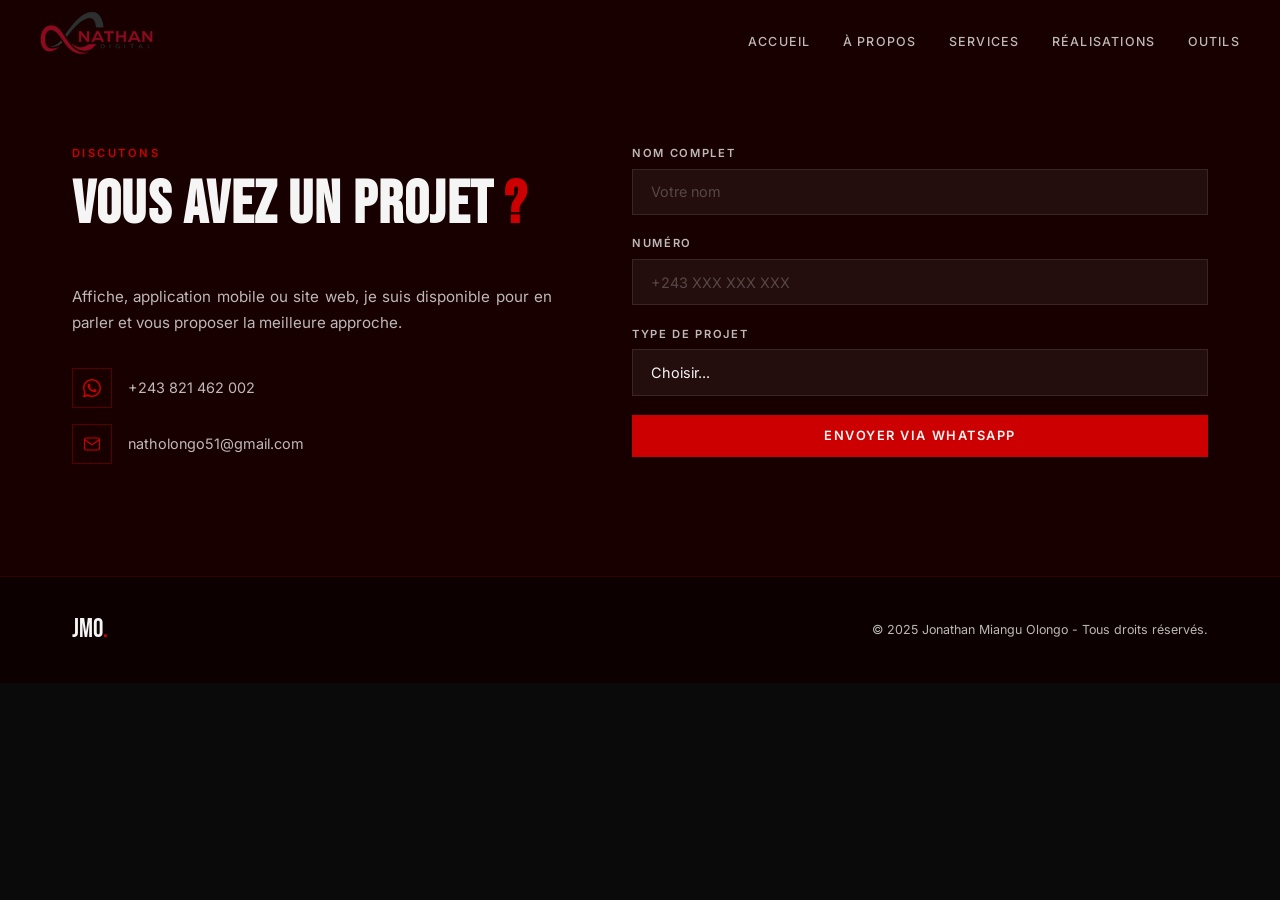
==== contact.html @ 7a6d4a85 "mise à jour" ====
<!DOCTYPE html>
<html lang="fr">
<head>
  <meta charset="UTF-8" />
  <meta name="viewport" content="width=device-width, initial-scale=1.0" />
  <title>Contact - Jonathan Miangu Olongo</title>
  <meta name="description" content="Contactez Jonathan Miangu Olongo pour vos projets de design graphique, applications mobiles ou sites web." />
  <meta name="theme-color" content="#0A0A0A" />
  <!-- Favicon -->
  <link rel="icon" type="image/png" href="assets/img/favicon.svg" />
  <link rel="apple-touch-icon" href="assets/img/favicon.svg" />
  <!-- Open Graph / Social preview -->
  <meta property="og:type" content="website" />
  <meta property="og:url" content="https://nathan-olongo-portfolio.vercel.app/contact.html" />
  <meta property="og:title" content="Contact - Jonathan Miangu Olongo" />
  <meta property="og:description" content="Discutons de votre projet : affiche, application mobile ou site web." />
  <meta property="og:image" content="https://nathan-olongo-portfolio.vercel.app/assets/img/moi.png" />
  <meta property="og:locale" content="fr_FR" />
  <meta name="twitter:card" content="summary_large_image" />
  <meta name="twitter:title" content="Contact - Jonathan Miangu Olongo" />
  <meta name="twitter:description" content="Discutons de votre projet." />
  <meta name="twitter:image" content="https://nathan-olongo-portfolio.vercel.app/assets/img/moi.png" />
  <link rel="preconnect" href="https://fonts.googleapis.com" />
  <link rel="preconnect" href="https://fonts.gstatic.com" crossorigin />
  <link href="https://fonts.googleapis.com/css2?family=Bebas+Neue&family=Inter:wght@300;400;500;600;700&display=swap" rel="stylesheet" />
  <link rel="stylesheet" href="assets/css/style.css" />
</head>
<body>

  <!-- NAV -->
  <nav class="nav" id="nav">
    <div class="nav-logo">
      <a href="index.html"><img src="assets/img/mon_logo.png" alt="Logo Jonathan Miangu Olongo"></a>
    </div>
    <ul class="nav-links">
      <li><a href="index.html">Accueil</a></li>
      <li><a href="index.html#about">À propos</a></li>
      <li><a href="index.html#services">Services</a></li>
      <li><a href="index.html#works">Réalisations</a></li>
      <li><a href="index.html#tools">Outils</a></li>
      </ul>
    <button class="nav-toggle" id="navToggle" aria-label="Menu">
      <span></span><span></span><span></span>
    </button>
  </nav>

  <div class="mobile-menu" id="mobileMenu">
    <ul>
      <li><a href="index.html">Accueil</a></li>
      <li><a href="index.html#about" class="mobile-link">À propos</a></li>
      <li><a href="index.html#services" class="mobile-link">Services</a></li>
      <li><a href="index.html#works" class="mobile-link">Réalisations</a></li>
      <li><a href="index.html#tools" class="mobile-link">Outils</a></li>
      </ul>
  </div>

  <!-- CONTACT -->
  <section class="section contact" id="contact" style="padding-top: calc(var(--nav-h) + 4rem);">
    <div class="container">
      <div class="contact-wrap">
        <div class="contact-left">
          <p class="section-eyebrow">Discutons</p>
          <h2 class="section-title">Vous avez un projet<span class="accent"> ?</span></h2>
          <p class="contact-desc">Affiche, application mobile ou site web, je suis disponible pour en parler et vous proposer la meilleure approche.</p>
          <div class="contact-info-list">
            <a href="https://wa.me/243821462002" target="_blank" rel="noopener" class="contact-info-item">
              <div class="ci-icon">
                <svg viewBox="0 0 24 24" fill="currentColor"><path d="M17.472 14.382c-.297-.149-1.758-.867-2.03-.967-.273-.099-.471-.148-.67.15-.197.297-.767.966-.94 1.164-.173.199-.347.223-.644.075-.297-.15-1.255-.463-2.39-1.475-.883-.788-1.48-1.761-1.653-2.059-.173-.297-.018-.458.13-.606.134-.133.298-.347.446-.52.149-.174.198-.298.298-.497.099-.198.05-.371-.025-.52-.075-.149-.669-1.612-.916-2.207-.242-.579-.487-.5-.669-.51-.173-.008-.371-.01-.57-.01-.198 0-.52.074-.792.372-.272.297-1.04 1.016-1.04 2.479 0 1.462 1.065 2.875 1.213 3.074.149.198 2.096 3.2 5.077 4.487.709.306 1.262.489 1.694.625.712.227 1.36.195 1.871.118.571-.085 1.758-.719 2.006-1.413.248-.694.248-1.289.173-1.413-.074-.124-.272-.198-.57-.347z"/><path d="M12 0C5.373 0 0 5.373 0 12c0 2.127.558 4.126 1.533 5.858L.054 23.77a.5.5 0 00.617.617l5.898-1.476A11.95 11.95 0 0012 24c6.627 0 12-5.373 12-12S18.627 0 12 0zm0 22c-1.907 0-3.693-.513-5.228-1.406l-.375-.22-3.881.97.985-3.793-.236-.386A9.96 9.96 0 012 12C2 6.477 6.477 2 12 2s10 4.477 10 10-4.477 10-10 10z"/></svg>
              </div>
              <span>+243 821 462 002</span>
            </a>
            <a href="mailto:natholongo51@gmail.com" class="contact-info-item">
              <div class="ci-icon">
                <svg viewBox="0 0 24 24" fill="none" stroke="currentColor" stroke-width="1.5"><path d="M4 4h16c1.1 0 2 .9 2 2v12c0 1.1-.9 2-2 2H4c-1.1 0-2-.9-2-2V6c0-1.1.9-2 2-2z"/><polyline points="22,6 12,13 2,6"/></svg>
              </div>
              <span>natholongo51@gmail.com</span>
            </a>
          </div>
        </div>
        <div class="contact-right">
          <form class="contact-form" id="contactForm" novalidate>
            <!-- Honeypot anti-spam -->
            <div class="hp-field" aria-hidden="true">
              <label for="website">Ne pas remplir</label>
              <input type="text" id="website" name="website" tabindex="-1" autocomplete="off" />
            </div>
            <div class="form-group">
              <label for="name">Nom complet</label>
              <input type="text" id="name" name="name" placeholder="Votre nom" required minlength="2" autocomplete="name" />
            </div>
            <div class="form-group">
              <label for="c-tel">Numéro</label>
              <input type="tel" id="c-tel" name="tel" placeholder="+243 XXX XXX XXX" required pattern="^\+?[0-9\s\-]{8,15}$" autocomplete="tel" />
            </div>
            <div class="form-group">
              <label for="projectType">Type de projet</label>
              <select id="projectType" name="projectType" required>
                <option value="">Choisir...</option>
                <option value="Affiche / Design graphique">Affiche / Design graphique</option>
                <option value="Identité visuelle">Identité visuelle</option>
                <option value="application-web">Application web</option>
                <option value="Application mobile">Application mobile</option>
                <option value="Site web">Site web</option>
                <option value="ecommerce">Boutique en ligne</option>
                <option value="portfolio">Portfolio</option>
                <option value="Autre">Autre</option>
              </select>
            </div>
            <button type="submit" class="btn btn-primary full">Envoyer via WhatsApp</button>
          </form>
        </div>
      </div>
    </div>
  </section>

  <!-- FOOTER -->
  <footer class="footer">
    <div class="container">
      <div class="footer-inner">
        <span class="footer-logo">JMO<span class="dot">.</span></span>
        <p>© 2025 Jonathan Miangu Olongo - Tous droits réservés.</p>
      </div>
    </div>
  </footer>

  <script src="assets/js/main.js"></script>
</body>
</html>
---- assets/css/style.css ----
/* ============================================
   RESET & VARIABLES
============================================ */
*, *::before, *::after { margin: 0; padding: 0; box-sizing: border-box; }

:root {
  --black:       #0A0A0A;
  --black2:      #111111;
  --black-red:   #180000;
  --red:         #CC0000;
  --red-bright:  #FF2222;
  --red-dark:    #550000;
  --white:       #F5F5F5;
  --white-dim:   rgba(245,245,245,0.75);
  --white-faint: rgba(245,245,245,0.08);
  --font-d: 'Bebas Neue', sans-serif;
  --font-b: 'Inter', sans-serif;
  --nav-h: 80px;
  --ease: cubic-bezier(0.25, 0.46, 0.45, 0.94);
}

html { scroll-behavior: smooth; overflow-x: hidden; }

body {
  background: var(--black);
  color: var(--white);
  font-family: var(--font-b);
  font-size: 16px;
  line-height: 1.65;
  cursor: auto;
  overflow-x: hidden;
}

p { text-align: justify; }
a { color: inherit; text-decoration: none; }

/* Cursor custom removed */

/* ============================================
   UTILITIES
============================================ */
.container { max-width: 1200px; margin: 0 auto; padding: 0 2rem; }
.accent { color: var(--red); }
.dot    { color: var(--red); }
.center { text-align: center; }
.section { padding: 7rem 0; }

.section-eyebrow {
  display: block;
  font-size: 0.7rem;
  font-weight: 600;
  letter-spacing: 0.22em;
  text-transform: uppercase;
  color: var(--red);
  margin-bottom: 0.8rem;
}

.section-title {
  font-family: var(--font-d);
  font-size: clamp(2.4rem, 5vw, 3.8rem);
  line-height: 1.0;
  letter-spacing: 0.02em;
  margin-bottom: 3rem;
}

/* ============================================
   BUTTONS
============================================ */
.btn {
  display: inline-block;
  padding: 0.85rem 2rem;
  font-family: var(--font-b);
  font-size: 0.8rem;
  font-weight: 600;
  letter-spacing: 0.12em;
  text-transform: uppercase;
  border: none;
  cursor: pointer;
  transition: background 0.2s, border-color 0.2s, color 0.2s;
}
.btn-primary { background: var(--red); color: var(--white); }
.btn-primary:hover { background: var(--red-bright); }
.btn-ghost {
  background: transparent;
  color: var(--white);
  border: 1px solid rgba(245,245,245,0.25);
}
.btn-ghost:hover { border-color: var(--red); color: var(--red); }
.btn.full { width: 100%; text-align: center; }

/* ============================================
   NAV
============================================ */
.nav {
  position: fixed; top: 0; left: 0; right: 0;
  height: var(--nav-h);
  display: flex; align-items: center; justify-content: space-between;
  padding: 0 2.5rem;
  z-index: 9999;
  transition: background .4s, border-color .4s;
}
.nav.scrolled {
  background: rgba(10,10,10,0.96);
  border-bottom: 1px solid rgba(204,0,0,0.25);
  backdrop-filter: blur(10px);
}

/* Logo : image (logo.png à placer dans assets/img/) */
.nav-logo {
  display: flex;
  margin-left: -70px;
  align-items: center;
  justify-content: center;
  width: 250px;
  height: 190px;
}
.nav-logo img {
  width: 100%;
  height: 100%;
  object-fit: contain;
}

.nav-links {
  list-style: none;
  display: flex; gap: 2rem; align-items: center;
}
.nav-links a {
  font-size: 0.78rem;
  font-weight: 500;
  letter-spacing: 0.1em;
  text-transform: uppercase;
  color: var(--white-dim);
  transition: color .2s;
  position: relative;
}
.nav-links a::after {
  content: '';
  position: absolute; bottom: -3px; left: 0;
  width: 0; height: 1px;
  background: var(--red);
}
.nav-links a:hover { color: var(--white); }
.nav-links a:hover::after { width: 100%; }

.nav-cta {
  border: 1px solid var(--red) !important;
  padding: 0.4rem 1rem;
  color: var(--red) !important;
}
.nav-cta:hover { background: var(--red); color: var(--white) !important; }
.nav-cta::after { display: none !important; }

.nav-toggle {
  display: none; flex-direction: column; gap: 5px;
  background: none; border: none; cursor: pointer; padding: 4px;
}
.nav-toggle span {
  display: block; width: 22px; height: 1.5px;
  background: var(--white);
}

/* Mobile menu */
.mobile-menu {
  position: fixed; inset: 0;
  background: #100000;
  z-index: 9998; 
  display: block;
  padding: 6rem 2rem 2rem;
  transform: translateX(100%);
  transition: transform .4s var(--ease);
}
.mobile-menu.open { transform: translateX(0); }
.mobile-menu ul { list-style: none; text-align: center; }
.mobile-menu a {
  font-family: var(--font-d);
  font-size: 2.5rem;
  letter-spacing: 0.05em;
  display: block;
  padding: 0.6rem 0;
  transition: color .2s;
}
.mobile-menu a:hover { color: var(--red); }

/* ============================================
   HERO
============================================ */
.hero {
  min-height: 110vh;
  display: grid;
  grid-template-columns: 1fr 1fr;
  align-items: center;
  padding: var(--nav-h) 2.5rem 0;
  gap: 3rem;
  position: relative;
  overflow: hidden;
}
.hero::before {
  content: '';
  position: absolute; inset: 0;
  background: radial-gradient(ellipse at 70% 50%, rgba(204,0,0,0.08) 0%, transparent 70%);
  pointer-events: none;
}

.hero-left { position: relative; z-index: 1; }

.hero-eyebrow {
  font-size: 0.72rem;
  font-weight: 600;
  letter-spacing: 0.25em;
  text-transform: uppercase;
  color: var(--red);
  margin-bottom: 1.5rem;
}

.hero-name {
  font-family: var(--font-d);
  font-size: clamp(3.5rem, 8vw, 7.5rem);
  line-height: 0.93;
  letter-spacing: 0.01em;
  margin-bottom: 1.8rem;
}
.name-line {
  display: block;
  opacity: 0;
  transform: translateY(30px);
  animation: fadeUp .6s var(--ease) forwards;
}
.name-line:nth-child(1) { animation-delay: .1s; }
.name-line:nth-child(2) { animation-delay: .25s; }
.name-line:nth-child(3) { animation-delay: .4s; }
.name-accent { color: var(--red); }

@keyframes fadeUp {
  to { opacity: 1; transform: translateY(0); }
}

.hero-tagline {
  font-size: 1.05rem;
  color: var(--white-dim);
  line-height: 1.6;
  margin-bottom: 2.5rem;
  opacity: 0;
  animation: fadeUp .6s var(--ease) .6s forwards;
}
.hero-actions {
  display: flex; gap: 1rem; flex-wrap: wrap;
  opacity: 0;
  animation: fadeUp .6s var(--ease) .8s forwards;
}

/* Hero visual — poster stack */
.hero-right {
  display: flex; align-items: center; justify-content: center;
  position: relative; z-index: 1;
  opacity: 0;
  animation: fadeUp .7s var(--ease) .5s forwards;
}
.hero-visual { position: relative; width: 340px; height: 380px; }
.poster-stack { position: relative; width: 100%; height: 100%; }

.poster {
  position: absolute;
  width: 200px; height: 260px;
  border: 1px solid rgba(204,0,0,0.3);
  overflow: hidden;
  box-shadow: 0 8px 24px rgba(0,0,0,0.4);
}
.p1 { top: 0; left: 0; transform: rotate(-6deg); background: linear-gradient(145deg, #200000, #aa0000); z-index: 1; }
.p2 { top: 40px; left: 70px; transform: rotate(2deg); background: linear-gradient(145deg, #0a0a0a, #660000); z-index: 2; }
.p3 { top: 20px; left: 140px; transform: rotate(8deg); background: linear-gradient(145deg, #1a0000, #880000); z-index: 3; }

.poster-inner {
  width: 100%; height: 100%;
  display: flex; flex-direction: column;
  align-items: center; justify-content: center;
  gap: 1rem; padding: 1.2rem;
  position: relative;
}
.poster-label {
  font-family: var(--font-d);
  font-size: 1.2rem;
  letter-spacing: 0.15em;
  color: rgba(245,245,245,0.8);
  position: absolute;
  top: 14px; left: 14px;
}
.poster-shape { border-radius: 2px; }
.s1 { width: 80px; height: 80px; background: rgba(255,255,255,0.12); border-radius: 50%; }
.s2 { width: 100px; height: 12px; background: rgba(204,0,0,0.6); }

.phone-frame {
  width: 80px; height: 130px;
  border: 2px solid rgba(245,245,245,0.4);
  border-radius: 12px;
  padding: 8px; margin-top: 1rem;
}
.phone-screen { height: 100%; display: flex; flex-direction: column; gap: 6px; padding-top: 4px; }
.phone-bar { height: 8px; background: rgba(245,245,245,0.3); border-radius: 2px; }
.phone-bar.short { width: 60%; }
.phone-bar.shorter { width: 40%; }
.phone-dot { width: 20px; height: 20px; background: var(--red); border-radius: 50%; margin-top: 4px; }

.code-lines { display: flex; flex-direction: column; gap: 7px; width: 100%; margin-top: 1.5rem; }
.code-line { height: 6px; background: rgba(245,245,245,0.25); border-radius: 2px; }
.code-line.short { width: 55%; }
.code-line.medium { width: 75%; }

.hero-badge {
  position: absolute; bottom: 0; right: 0;
  width: 80px; height: 80px;
  background: var(--red);
  border-radius: 50%;
  display: flex; flex-direction: column;
  align-items: center; justify-content: center;
}
.badge-num { font-family: var(--font-d); font-size: 2rem; line-height: 1; }
.badge-text { font-size: 0.5rem; letter-spacing: 0.12em; text-transform: uppercase; }

.hero-scroll-indicator {
  position: absolute;
  bottom: 2.5rem; left: 50%;
  transform: translateX(-50%);
}
.scroll-dot {
  width: 6px; height: 6px;
  background: var(--red);
  border-radius: 50%;
  animation: bounce 2s ease-in-out infinite;
}
@keyframes bounce {
  0%,100% { transform: translateY(0); opacity: 1; }
  50%      { transform: translateY(10px); opacity: 0.3; }
}

/* ============================================
   ABOUT
============================================ */
.about { background: var(--black-red); }

/* Grille principale : photo gauche, contenu droite */
.about-wrap {
  display: grid;
  grid-template-columns: 370px 1fr;
  grid-template-rows: auto auto;
  gap: 0 2rem;
}
.about-photo-area {
  grid-column: 1;
  grid-row: 1 / span 2;
}
.about-content {
  grid-column: 2;
  grid-row: 1;
}
.about-text-block {
  grid-column: 2;
  grid-row: 2;
}

.photo-frame {
  width: 100%;
  background: var(--red-dark);
  position: relative;
  overflow: visible; /* On ne coupe pas l'image */
}
.photo-frame img {
  width: 100%;
  height: auto;           /* Hauteur naturelle : visage entier visible */
  display: block;
  object-fit: contain;
  object-position: top;
}
.photo-frame::after {
  content: '';
  position: absolute;
  top: 12px; left: 12px; right: -12px; bottom: -12px;
  border: 1px solid var(--red);
  z-index: -1;
}
.photo-placeholder {
  width: 100%;
  min-height: 100px;
  display: flex; flex-direction: column;
  align-items: center; justify-content: center;
  gap: 1rem;
}
.photo-placeholder svg { width: 65%; height: auto; }
.photo-hint {
  font-size: 0.72rem;
  letter-spacing: 0.1em;
  color: rgba(245,245,245,0.35);
  text-transform: uppercase;
}

.about-numbers {
  display: flex; align-items: stretch;
  margin-top: 1.5rem;
  border: 1px solid rgba(204,0,0,0.25);
}
.number-item {
  flex: 1; padding: 1rem 1.2rem;
  display: flex; flex-direction: column; gap: 0.2rem;
}
.number-item strong {
  font-family: var(--font-d);
  font-size: 1.3rem;
  color: var(--red);
  letter-spacing: 0.05em;
}
.number-item span { font-size: 0.72rem; color: var(--white-dim); }
.divider-v { width: 1px; background: rgba(204,0,0,0.25); }

.about-text {
  font-size: 1rem;
  color: var(--white-dim);
  margin-bottom: 1rem;
  line-height: 1.75;
}
.about-text strong { color: var(--white); }

/* ============================================
   SERVICES — colonnes par catégorie
============================================ */
.services { background: var(--black); }

.services-columns {
  display: grid;
  grid-template-columns: repeat(3, 1fr);
  gap: 2.5rem;
}

.service-col {
  border-top: 2px solid var(--red);
  padding-top: 1.5rem;
}

.service-pill {
  display: inline-block;
  font-family: var(--font-d);
  font-size: 1.1rem;
  letter-spacing: 0.03em;
  color: var(--white);
  border: 1px solid rgba(204,0,0,0.4);
  padding: 0.5rem 1.2rem;
  border-radius: 30px;
  margin-bottom: 1.4rem;
  background: rgba(204,0,0,0.08);
}

.service-col-list {
  list-style: none;
  display: flex;
  flex-direction: column;
  gap: 0.7rem;
}

.service-col-list li {
  font-size: 0.92rem;
  color: var(--white-dim);
  padding-left: 1.2rem;
  position: relative;
}

.service-col-list li::before {
  content: '•';
  position: absolute;
  left: 0;
  color: var(--red);
}

/* ============================================
   WORKS / PORTFOLIO — groupes par projet
============================================ */
.works { background: var(--black-red); }

.work-group {
  margin-bottom: 4.5rem;
}
.work-group:last-child { margin-bottom: 0; }

.work-group-title {
  font-family: var(--font-d);
  font-size: 1.6rem;
  letter-spacing: 0.03em;
  margin-bottom: 1.5rem;
  padding-bottom: 0.8rem;
  border-bottom: 1px solid rgba(204,0,0,0.25);
}

.work-group-sub {
  color: var(--white-dim);
  font-family: var(--font-b);
  font-size: 1rem;
  font-weight: 400;
  letter-spacing: normal;
}

.work-group-grid {
  display: grid;
  grid-template-columns: repeat(3, 1fr);
  gap: 1.2rem;
}

.work-mock {
  position: relative;
  overflow: hidden;
  border: 1px solid rgba(245,245,245,0.08);
  background: #1a0000;
  aspect-ratio: 3/4;
  box-shadow: 0 4px 16px rgba(0,0,0,0.3);
  transition: border-color .2s;
}
.work-mock:hover {
  border-color: rgba(204,0,0,0.4);
}

.work-photo {
  width: 100%;
  height: 100%;
  object-fit: cover;
  display: block;
}

/* Fallback tant que l'image n'est pas là */
.work-img-fallback {
  display: none;
  position: absolute; inset: 0;
  background: linear-gradient(135deg, #1a0000, #550000);
  align-items: center; justify-content: center;
  text-align: center;
  padding: 1rem;
}
.work-img-fallback span {
  font-size: 0.75rem;
  color: rgba(245,245,245,0.4);
  line-height: 1.8;
}
.work-img-fallback code {
  display: block;
  font-size: 0.7rem;
  color: var(--red);
  margin-top: 0.3rem;
  font-family: monospace;
}

/* Grille de logos clients */
.logos-group { margin-top: 2rem; }

.logos-grid {
  display: grid;
  grid-template-columns: repeat(3, 1fr);
  gap: 1rem;
}

.logo-tile {
  aspect-ratio: 16/9;
  background: #1a0000;
  border: 1px solid rgba(245,245,245,0.08);
  display: flex;
  align-items: center;
  justify-content: center;
  overflow: hidden;
  padding: 1rem;
}
.logo-tile img {
  max-width: 100%;
  max-height: 100%;
  object-fit: contain;
}
.logo-tile.empty {
  position: relative;
}
.logo-tile.empty img { display: none; }
.logo-tile.empty::after {
  content: 'Ajoute ton logo';
  font-size: 0.7rem;
  color: rgba(245,245,245,0.3);
  letter-spacing: 0.05em;
  text-transform: uppercase;
}

.logos-hint {
  text-align: center;
  font-size: 0.75rem;
  color: var(--white-dim);
  margin-top: 1.2rem;
}
.logos-hint code {
  color: var(--red);
  font-family: monospace;
}

/* ============================================
   TOOLS
============================================ */
.tools { background: var(--black); }

.tools-grid {
  display: grid;
  grid-template-columns: repeat(3, 1fr);
  gap: 3rem;
}
.tool-group-title {
  font-size: 0.7rem;
  font-weight: 600;
  letter-spacing: 0.2em;
  text-transform: uppercase;
  color: var(--red);
  margin-bottom: 1.5rem;
  padding-bottom: 0.5rem;
  border-bottom: 1px solid rgba(204,0,0,0.25);
}
.tool-items { display: flex; flex-wrap: wrap; gap: 1rem; }
.tool-item {
  display: flex; flex-direction: column; align-items: center; gap: 0.6rem;
  box-shadow: 0 2px 8px rgba(0,0,0,0.2);
}
.tool-logo {
  width: 56px; height: 56px;
  border-radius: 6px;
  display: flex; align-items: center; justify-content: center;
  font-family: var(--font-d);
  font-size: 1.3rem;
  letter-spacing: 0.05em;
  color: var(--white);
  border: 1px solid rgba(245,245,245,0.08);
}
.tool-logo.ps   { background: linear-gradient(135deg, #001e36, #31a8ff); }
.tool-logo.ai   { background: linear-gradient(135deg, #330000, #ff9a00); }
.tool-logo.kt   { background: linear-gradient(135deg, #7f52ff, #c811e1); }
.tool-logo.fl   { background: linear-gradient(135deg, #0553b1, #02569b); }
.tool-logo.html { background: linear-gradient(135deg, #e34f26, #f06529); }
.tool-logo.js   { background: linear-gradient(135deg, #323330, #f7df1e); color: #323330; }
.tool-logo.node { background: linear-gradient(135deg, #3c873a, #6cc24a); }
.tool-item span { font-size: 0.72rem; color: var(--white-dim); letter-spacing: 0.05em; }

/* ============================================
   CONTACT
============================================ */
.contact { background: var(--black-red); }

.contact-wrap {
  display: grid;
  grid-template-columns: 1fr 1.2fr;
  gap: 5rem;
  align-items: start;
}
.contact-desc {
  font-size: 0.95rem;
  color: var(--white-dim);
  line-height: 1.7;
  margin-bottom: 2rem;
}
.contact-info-list { display: flex; flex-direction: column; gap: 1rem; }
.contact-info-item {
  display: flex; align-items: center; gap: 1rem;
  font-size: 0.9rem;
  color: var(--white-dim);
  transition: color .2s;
}
.contact-info-item:hover { color: var(--white); }
.ci-icon {
  width: 40px; height: 40px;
  border: 1px solid rgba(204,0,0,0.35);
  display: flex; align-items: center; justify-content: center;
  flex-shrink: 0;
  color: var(--red);
  transition: background .2s;
}
.contact-info-item:hover .ci-icon { background: rgba(204,0,0,0.1); }
.ci-icon svg { width: 18px; height: 18px; }

.contact-form { display: flex; flex-direction: column; gap: 1.2rem; }
.form-group { display: flex; flex-direction: column; gap: 0.4rem; }
.form-group label {
  font-size: 0.7rem;
  font-weight: 600;
  letter-spacing: 0.15em;
  text-transform: uppercase;
  color: var(--white-dim);
}
.form-group input,
.form-group select,
.form-group textarea {
  background: rgba(245,245,245,0.05);
  border: 1px solid rgba(245,245,245,0.1);
  color: var(--white);
  font-family: var(--font-b);
  font-size: 0.9rem;
  padding: 0.85rem 1.1rem;
  outline: none;
  transition: border-color .2s;
  resize: none;
  appearance: none;
}
.form-group input:focus,
.form-group select:focus,
.form-group textarea:focus { border-color: var(--red); }
.form-group input::placeholder,
.form-group textarea::placeholder { color: rgba(245,245,245,0.25); }
.form-group select option { background: #1a0000; color: var(--white); }

/* ============================================
   FOOTER
============================================ */
.footer {
  background: #0d0000;
  padding: 2rem 0;
  border-top: 1px solid rgba(204,0,0,0.2);
}
.footer-inner {
  display: flex; align-items: center; justify-content: space-between;
  flex-wrap: wrap; gap: 1rem;
}
.footer-logo { font-family: var(--font-d); font-size: 1.6rem; }
.footer p { font-size: 0.78rem; color: var(--white-dim); }

/* ============================================
   SCROLL REVEAL
============================================ */
.reveal {
  opacity: 0; transform: translateY(28px);
  transition: opacity .6s var(--ease), transform .6s var(--ease);
}
.reveal.visible { opacity: 1; transform: translateY(0); }

/* ============================================
   LIGHTBOX — visualisation plein écran
============================================ */
.work-mock { cursor: zoom-in; }

.lightbox {
  position: fixed;
  inset: 0;
  background: rgba(5,0,0,0.94);
  z-index: 10000;
  display: none;
  align-items: center;
  justify-content: center;
  padding: 2rem;
  opacity: 0;
  transition: opacity .3s var(--ease);
}
.lightbox.open {
  display: flex;
  opacity: 1;
}

.lightbox-content {
  position: relative;
  max-width: 90vw;
  max-height: 86vh;
  display: flex;
  flex-direction: column;
  align-items: center;
  gap: 1rem;
  transform: scale(0.92);
  transition: transform .3s var(--ease);
}
.lightbox.open .lightbox-content { transform: scale(1); }

.lightbox-content img {
  max-width: 90vw;
  max-height: 80vh;
  width: auto;
  height: auto;
  display: block;
  object-fit: contain;
  border: 1px solid rgba(204,0,0,0.4);
  box-shadow: 0 30px 80px rgba(0,0,0,0.6);
}

.lightbox-counter {
  font-size: 0.75rem;
  letter-spacing: 0.15em;
  color: var(--white-dim);
  text-transform: uppercase;
}

.lightbox-close {
  position: absolute;
  top: 1.2rem; right: 1.5rem;
  background: none;
  border: 1px solid rgba(245,245,245,0.25);
  color: var(--white);
  width: 44px; height: 44px;
  border-radius: 50%;
  font-size: 1.8rem;
  line-height: 1;
  cursor: pointer;
  display: flex;
  align-items: center;
  justify-content: center;
  transition: border-color .2s, color .2s, background .2s;
}
.lightbox-close:hover {
  border-color: var(--red);
  color: var(--red);
  background: rgba(204,0,0,0.08);
}

.lightbox-nav {
  position: absolute;
  top: 50%;
  transform: translateY(-50%);
  background: none;
  border: 1px solid rgba(245,245,245,0.25);
  color: var(--white);
  width: 52px; height: 52px;
  border-radius: 50%;
  font-size: 2rem;
  line-height: 1;
  cursor: pointer;
  display: flex;
  align-items: center;
  justify-content: center;
  transition: border-color .2s, color .2s, background .2s;
  z-index: 1;
}
.lightbox-nav:hover {
  border-color: var(--red);
  color: var(--red);
  background: rgba(204,0,0,0.08);
}
.lightbox-prev { left: 1.5rem; }
.lightbox-next { right: 1.5rem; }

.btn-top {
  position: fixed; bottom: 2rem; right: 2rem;
  width: 44px; height: 44px;
  background: var(--red-bright); color: var(--white);
  border: none; border-radius: 50%;
  display: flex; align-items: center; justify-content: center;
  cursor: pointer; z-index: 999;
  opacity: 0; pointer-events: none;
  transition: all 0.3s;
  box-shadow: 0 4px 16px rgba(181, 12, 32, 0.3);

}
.btn-top.visible {
  opacity: 1; pointer-events: auto;
}
.btn-top:hover {
  background: var(--red-dark);
  transform: translateY(-3px);
}
.btn-top svg { width: 20px; height: 20px; }

/* ============================================================
   RESPONSIVE DESIGN
   Breakpoints :
   ≥ 1440px  → Grand écran
   1025–1439 → Tablette paysage / petit laptop
   769–1024  → Tablette portrait
   481–768   → Mobile standard
   ≤ 480px   → Petit mobile
============================================================ */

/* --- Grand écran (≥ 1440px) --- */
@media screen and (min-width: 1440px) {
  .container { max-width: 1400px; }
  .hero-name  { font-size: 8.5rem; }
  .works-grid { gap: 2rem; }
}

/* --- Tablette portrait (769–1024px) --- */
@media screen and (max-width: 1024px) {

  /* Nav */
  .nav { padding: 0 1rem; }
  .nav-logo { width: 230px; height: 170px; margin-left: -40px; }

  /* Hero : texte principal + stack réduit */
  .hero {
    min-height: auto;
    padding-bottom: 4rem;
  }

  /* About : photo plus étroite */
  .about-wrap { grid-template-columns: 280px 1fr; }

  .section-title { font-size: 3rem; }

  /* Works */
  .works-grid { grid-template-columns: repeat(2, 1fr); }

  /* Tools */
  .tools-grid { grid-template-columns: repeat(2, 1fr); gap: 2.5rem; }

  /* Contact */
  .contact-wrap { grid-template-columns: 1fr; gap: 3.5rem; }
}

/* --- Mobile standard (≤ 768px) --- */
@media screen and (max-width: 768px) {

  .lightbox { padding: 1rem; }
  .lightbox-content img { max-width: 92vw; max-height: 70vh; }
  .lightbox-nav { width: 42px; height: 42px; font-size: 1.6rem; }
  .lightbox-prev { left: 0.5rem; }
  .lightbox-next { right: 0.5rem; }
  .lightbox-close { top: 0.8rem; right: 0.8rem; width: 38px; height: 38px; font-size: 1.5rem; }
  /* Nav */
  .nav { padding: 0.5rem 1.5rem; }
  .nav-logo { width: 270px; height: 110px; margin-left: -80px; }
  .nav-links { display: none; }
  .nav-toggle { display: flex; }

  /* Hero */
  .hero {
    grid-template-columns: 1fr; /* ← remplace le 1fr 1fr */
    padding-top: 100px;
    padding-bottom: 3rem;
    gap: 0;
  }
  .hero-right { display: none; } /* On cache la pile de posters */

  /* Section */
  .section { padding: 5rem 0; }
  .container { padding: 0 1.5rem; }
  .section-title { font-size: 2rem; }

  /* About : photo + titre côte à côte, texte en dessous */
  .about-wrap {
    grid-template-columns: 160px 1fr;
    grid-template-rows: auto auto;
    gap: 1.8rem;
  }
  .about-photo-area { grid-column: 1; grid-row: 1; }
  .about-content    { grid-column: 2; grid-row: 1; }
  .about-text-block {
    grid-column: 1 / span 2;
    grid-row: 2;
    margin-top: 1.2rem;
  }

 /* Services */
  .services-columns { grid-template-columns: 1fr; gap: 2rem; }

  /* Works */
  .work-group-grid { grid-template-columns: repeat(2, 1fr); }
  .work-group-title { font-size: 1.3rem; }
  .logos-grid { grid-template-columns: repeat(2, 1fr); }

  /* Tools */
  .tools-grid { grid-template-columns: repeat(2, 1fr); gap: 2rem; }

  /* Tools */
  .tools-grid { grid-template-columns: repeat(2, 1fr); gap: 2rem; }

  /* Contact */
  .contact-wrap { grid-template-columns: 1fr; gap: 2.5rem; }

  /* Footer */
  .footer-inner { flex-direction: column; text-align: center; }
}

/* --- Petit mobile (≤ 480px) --- */
@media screen and (max-width: 480px) {

  /* Nav */
  .nav { padding: 0.4rem 1rem; }
  .nav-logo {
     width: 220px; 
    height: 150px; 
    margin-left: -40px;
    object-fit: contain;}

  /* Hero */
   .hero {
    padding-top: 85px;
    padding-bottom: 2.5rem;
  }
  .hero-eyebrow { font-size: 0.62rem; letter-spacing: 0.15em; }
  .hero-name { font-size: 2.8rem; }
  .hero-tagline { font-size: 0.9rem; }
  .hero-actions { flex-direction: column; }
  .btn { width: 100%; text-align: center; }

  /* Section */
  .section-title { font-size: 1.6rem; }

  /* About : photo + titre sur ligne 1, texte sur ligne 2 */
  .about-wrap {
    grid-template-columns: 110px 1fr;
    gap: 1.8rem;
  }
  .about-photo-area { grid-column: 1; grid-row: 1; }
  .about-content    { grid-column: 2; grid-row: 1; }
  .about-text-block {
    grid-column: 1 / span 2;
    grid-row: 2;
    margin-top: 1.2rem;
  }
  .about-text { font-size: 0.9rem; line-height: 1.55; }

  /* About numbers : empilés verticalement */
  .about-numbers { flex-direction: column; }
  .number-item   { padding: 0.8rem 1rem; text-align: center; }
  .number-item span { white-space: normal; font-size: 0.75rem; line-height: 1.4; }
  .divider-v     { width: 100%; height: 1px; }

 /* Services */
  .services-columns { gap: 1.5rem; }
  .service-pill { font-size: 0.95rem; padding: 0.4rem 1rem; }

  /* Works */
  .work-group-grid { grid-template-columns: 1fr; }
  .work-group-title { font-size: 1.15rem; }
  .work-mock { aspect-ratio: 4/3; }
  .logos-grid { grid-template-columns: repeat(2, 1fr); gap: 0.7rem; }

  /* Tools */
  .tools-grid  { grid-template-columns: 1fr; gap: 2rem; }
  .tool-items  { justify-content: center; }

  /* Contact */
  .contact-wrap { gap: 2rem; }

  /* Footer */
  .footer-inner { gap: 1rem; }
}

/* ============================================
   PAGE LOADER / SKELETON
============================================ */
.page-loader {
  position: fixed;
  inset: 0;
  background: var(--black);
  z-index: 100000;
  display: flex;
  align-items: center;
  justify-content: center;
  transition: opacity 0.35s ease;
}
.page-loader.hidden {
  opacity: 0;
  pointer-events: none;
}
.loader-skeleton {
  width: min(90%, 400px);
  display: flex;
  flex-direction: column;
  gap: 1rem;
}
.sk-bar {
  height: 14px;
  background: linear-gradient(90deg, #1a1a1a 25%, #2a2a2a 50%, #1a1a1a 75%);
  background-size: 200% 100%;
  animation: sk-shine 1.2s infinite;
  border-radius: 4px;
}
.sk-title { width: 70%; height: 28px; }
.sk-sub { width: 50%; }
.sk-grid {
  display: grid;
  grid-template-columns: repeat(3, 1fr);
  gap: 0.8rem;
  margin-top: 1rem;
}
.sk-card {
  aspect-ratio: 3/4;
  background: linear-gradient(90deg, #1a1a1a 25%, #2a2a2a 50%, #1a1a1a 75%);
  background-size: 200% 100%;
  animation: sk-shine 1.2s infinite;
  border-radius: 6px;
}
@keyframes sk-shine {
  0% { background-position: 200% 0; }
  100% { background-position: -200% 0; }
}

/* Honeypot anti-spam */
.hp-field {
  position: absolute;
  left: -9999px;
  opacity: 0;
  height: 0;
  overflow: hidden;
}
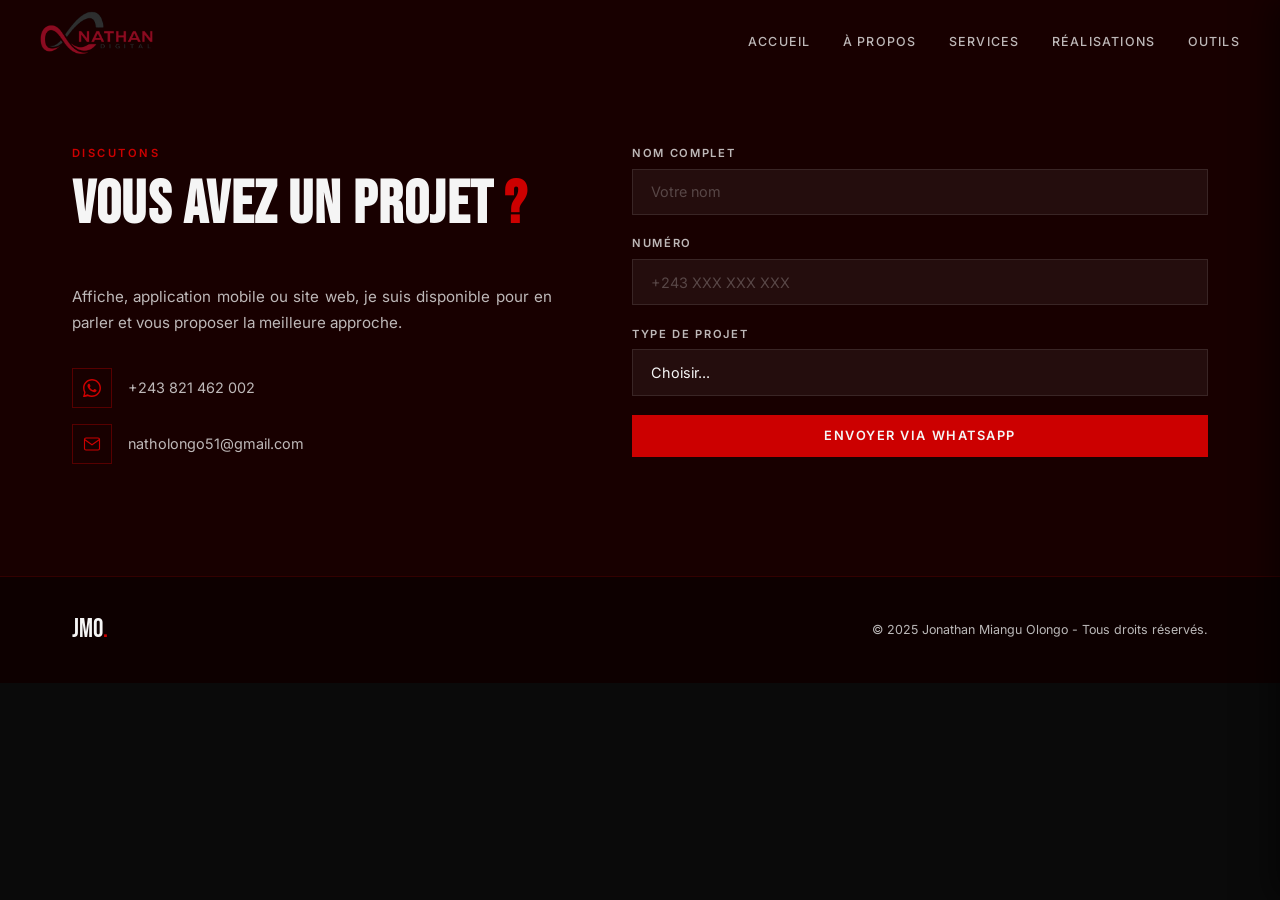
==== commit bf4086c2: "mise à jour" ====
--- a/contact.html
+++ b/contact.html
@@ -44,15 +44,44 @@
     </button>
   </nav>
 
-  <div class="mobile-menu" id="mobileMenu">
-    <ul>
-      <li><a href="index.html">Accueil</a></li>
-      <li><a href="index.html#about" class="mobile-link">À propos</a></li>
-      <li><a href="index.html#services" class="mobile-link">Services</a></li>
-      <li><a href="index.html#works" class="mobile-link">Réalisations</a></li>
-      <li><a href="index.html#tools" class="mobile-link">Outils</a></li>
-      </ul>
+<div class="mobile-menu" id="mobileMenu">
+  <!-- Bouton de fermeture ajouté ici -->
+  <button class="mobile-menu-close" id="mobileMenuClose" aria-label="Fermer le menu">&times;</button>
+
+  <ul>
+    <li><a href="index.html">Accueil</a></li>
+    <li><a href="#about" class="mobile-link">À propos</a></li>
+    <li><a href="#services" class="mobile-link">Services</a></li>
+    <li><a href="#works" class="mobile-link">Réalisations</a></li>
+    <li><a href="#tools" class="mobile-link">Outils</a></li>
+    <li><a href="contact.html" class="mobile-link">Contact</a></li>
+  </ul>
+
+  <div class="mobile-menu-contact">
+    <a href="tel:+243815147352">
+      <svg viewBox="0 0 24 24" fill="none" stroke="currentColor" stroke-width="1.5">
+        <path d="M22 16.92v3a2 2 0 0 1-2.18 2 19.79 19.79 0 0 1-8.63-3.07A19.5 19.5 0 0 1 4.69 13a19.79 19.79 0 0 1-3.07-8.67A2 2 0 0 1 3.6 2h3a2 2 0 0 1 2 1.72c.127.96.361 1.903.7 2.81a2 2 0 0 1-.45 2.11L7.91 9.91a16 16 0 0 0 6.15 6.15l1.27-.94a2 2 0 0 1 2.11-.45c.907.339 1.85.573 2.81.7A2 2 0 0 1 22 16.92z"/>
+      </svg>
+      +243 821 462 002
+    </a>
+
+    <a href="mailto:ton@email.com">
+      <svg viewBox="0 0 24 24" fill="none" stroke="currentColor" stroke-width="1.5">
+        <path d="M4 4h16c1.1 0 2 .9 2 2v12c0 1.1-.9 2-2 2H4c-1.1 0-2-.9-2-2V6c0-1.1.9-2 2-2z"/>
+        <polyline points="22,6 12,13 2,6"/>
+      </svg>
+      natholongo51@gmail.com
+    </a>
+
+    <span>
+      <svg viewBox="0 0 24 24" fill="none" stroke="currentColor" stroke-width="1.5">
+        <path d="M21 10c0 7-9 13-9 13s-9-6-9-13a9 9 0 0 1 18 0z"/>
+        <circle cx="12" cy="10" r="3"/>
+      </svg>
+      Kinshasa - RDC
+    </span>
   </div>
+</div>
 
   <!-- CONTACT -->
   <section class="section contact" id="contact" style="padding-top: calc(var(--nav-h) + 4rem);">
--- a/assets/css/style.css
+++ b/assets/css/style.css
@@ -160,27 +160,94 @@
 }
 
 /* Mobile menu */
+/* Mobile menu — panneau latéral (pas plein écran) */
 .mobile-menu {
-  position: fixed; inset: 0;
+  position: fixed;
+  top: 0;
+  right: 0;
+  bottom: 0;
+  width: min(85%, 340px);          /* prend seulement une partie de l’écran */
   background: #100000;
-  z-index: 9998; 
-  display: block;
-  padding: 6rem 2rem 2rem;
+  z-index: 9999;
+  display: flex;
+  flex-direction: column;
+  padding: 5.5rem 1.75rem 2rem;
   transform: translateX(100%);
   transition: transform .4s var(--ease);
+  box-shadow: -8px 0 30px rgba(0,0,0,0.5);
+  overflow-y: auto;
 }
 .mobile-menu.open { transform: translateX(0); }
-.mobile-menu ul { list-style: none; text-align: center; }
+
+.mobile-menu ul {
+  list-style: none;
+  text-align: left;
+  flex: 1;
+}
 .mobile-menu a {
   font-family: var(--font-d);
-  font-size: 2.5rem;
-  letter-spacing: 0.05em;
+  font-size: 1.45rem;              /* taille réduite */
+  letter-spacing: 0.04em;
   display: block;
-  padding: 0.6rem 0;
+  padding: 0.7rem 0;
   transition: color .2s;
+  border-bottom: 1px solid rgba(245,245,245,0.06);
 }
 .mobile-menu a:hover { color: var(--red); }
 
+/* Infos de contact en bas du menu mobile */
+.mobile-menu-contact {
+  margin-top: 2rem;
+  padding-top: 1.5rem;
+  border-top: 1px solid rgba(204,0,0,0.3);
+  display: flex;
+  flex-direction: column;
+  gap: 0.9rem;
+}
+.mobile-menu-contact a,
+.mobile-menu-contact span {
+  display: flex;
+  align-items: flex-start;
+  gap: 0.75rem;
+  font-family: var(--font-b);
+  font-size: 0.82rem;
+  color: var(--white-dim);
+  letter-spacing: 0.02em;
+  line-height: 1.4;
+  transition: color .2s;
+}
+.mobile-menu-contact a:hover { color: var(--red); }
+.mobile-menu-contact svg {
+  width: 16px;
+  height: 16px;
+  flex-shrink: 0;
+  margin-top: 2px;
+  color: var(--red);
+}
+/* Bouton de fermeture (Croix) */
+.mobile-menu-close {
+  position: absolute;
+  top: 1.5rem;
+  right: 1.5rem;
+  background: transparent;
+  border: none;
+  color: var(--white);
+  font-size: 2.2rem;
+  line-height: 1;
+  cursor: pointer;
+  z-index: 10001;
+  display: flex;
+  align-items: center;
+  justify-content: center;
+  width: 40px;
+  height: 40px;
+  transition: color 0.2s, transform 0.2s;
+}
+
+.mobile-menu-close:hover {
+  color: var(--red);
+  transform: rotate(90deg);
+}
 /* ============================================
    HERO
 ============================================ */
@@ -1019,6 +1086,11 @@
 
   /* Footer */
   .footer-inner { gap: 1rem; }
+
+  .mobile-menu a {
+    font-size: 1.3rem;
+    padding: 0.6rem 0;
+  }
 }
 
 /* ============================================
